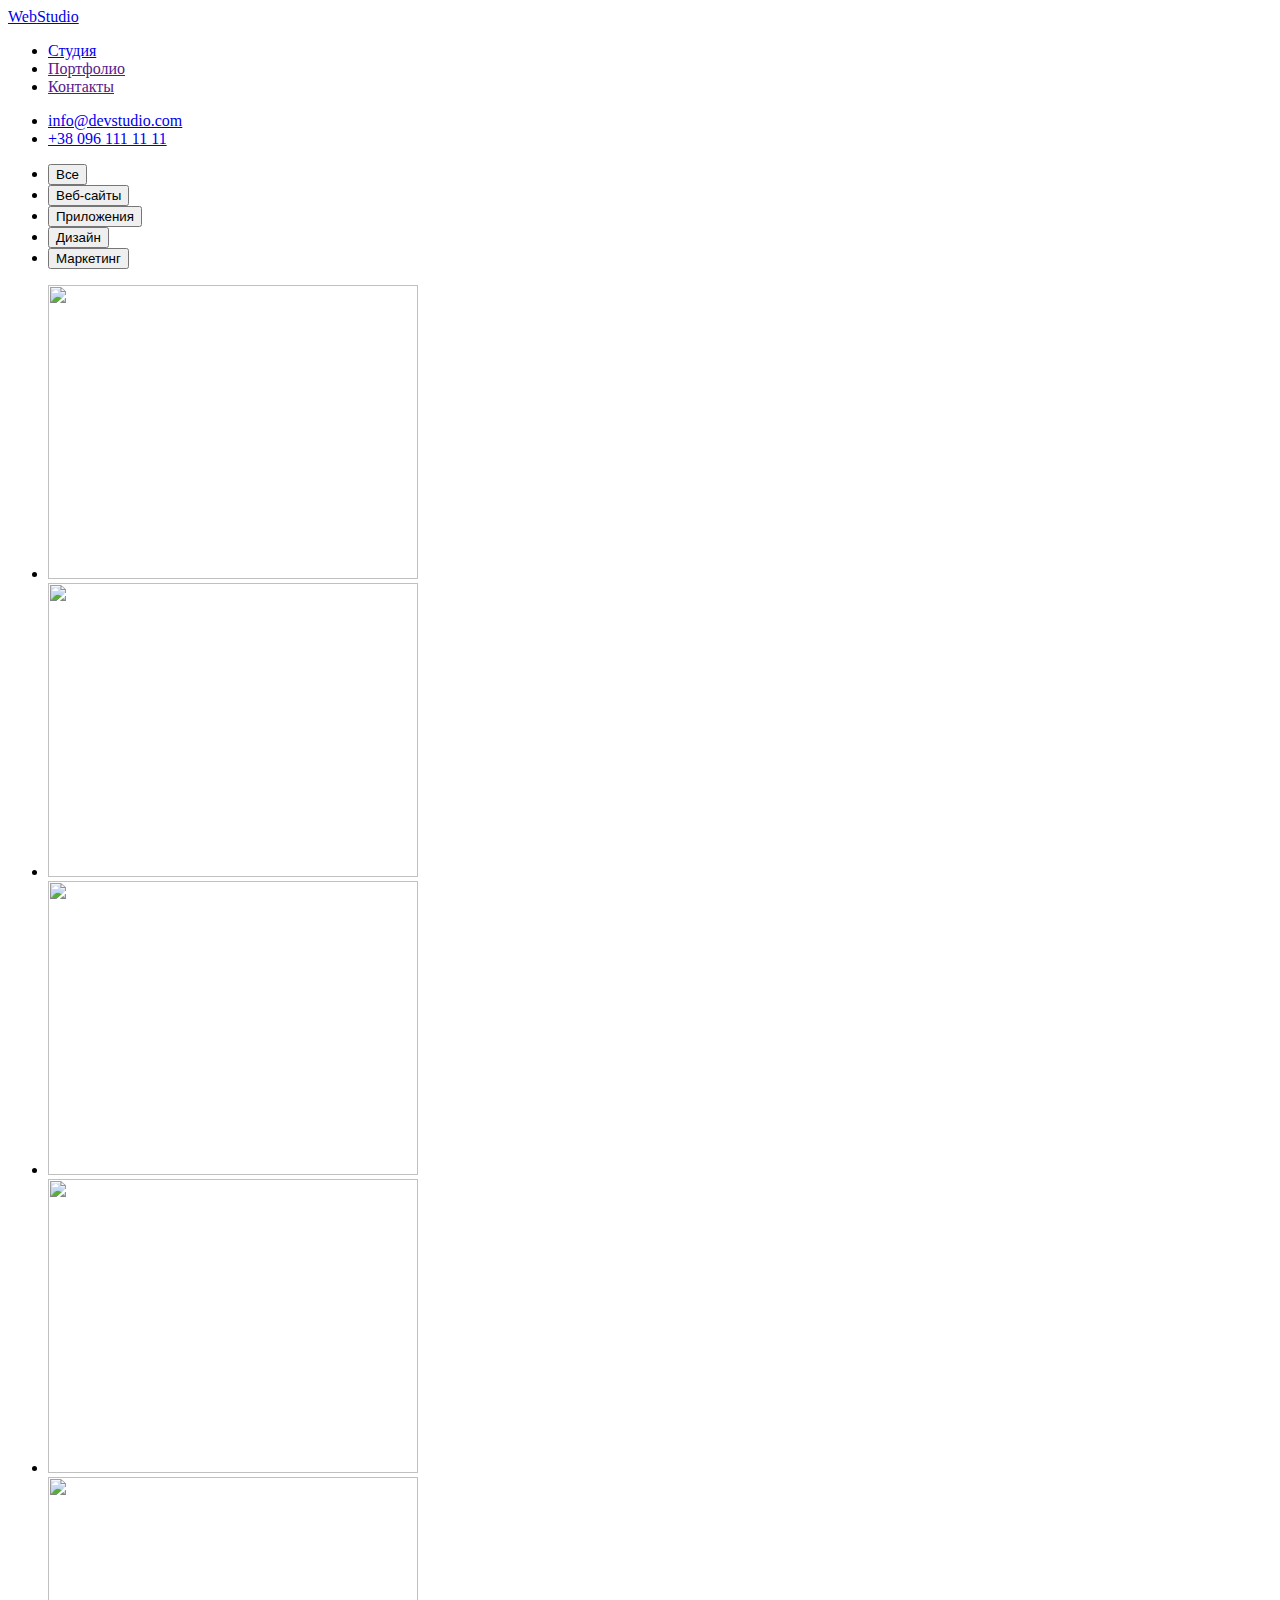
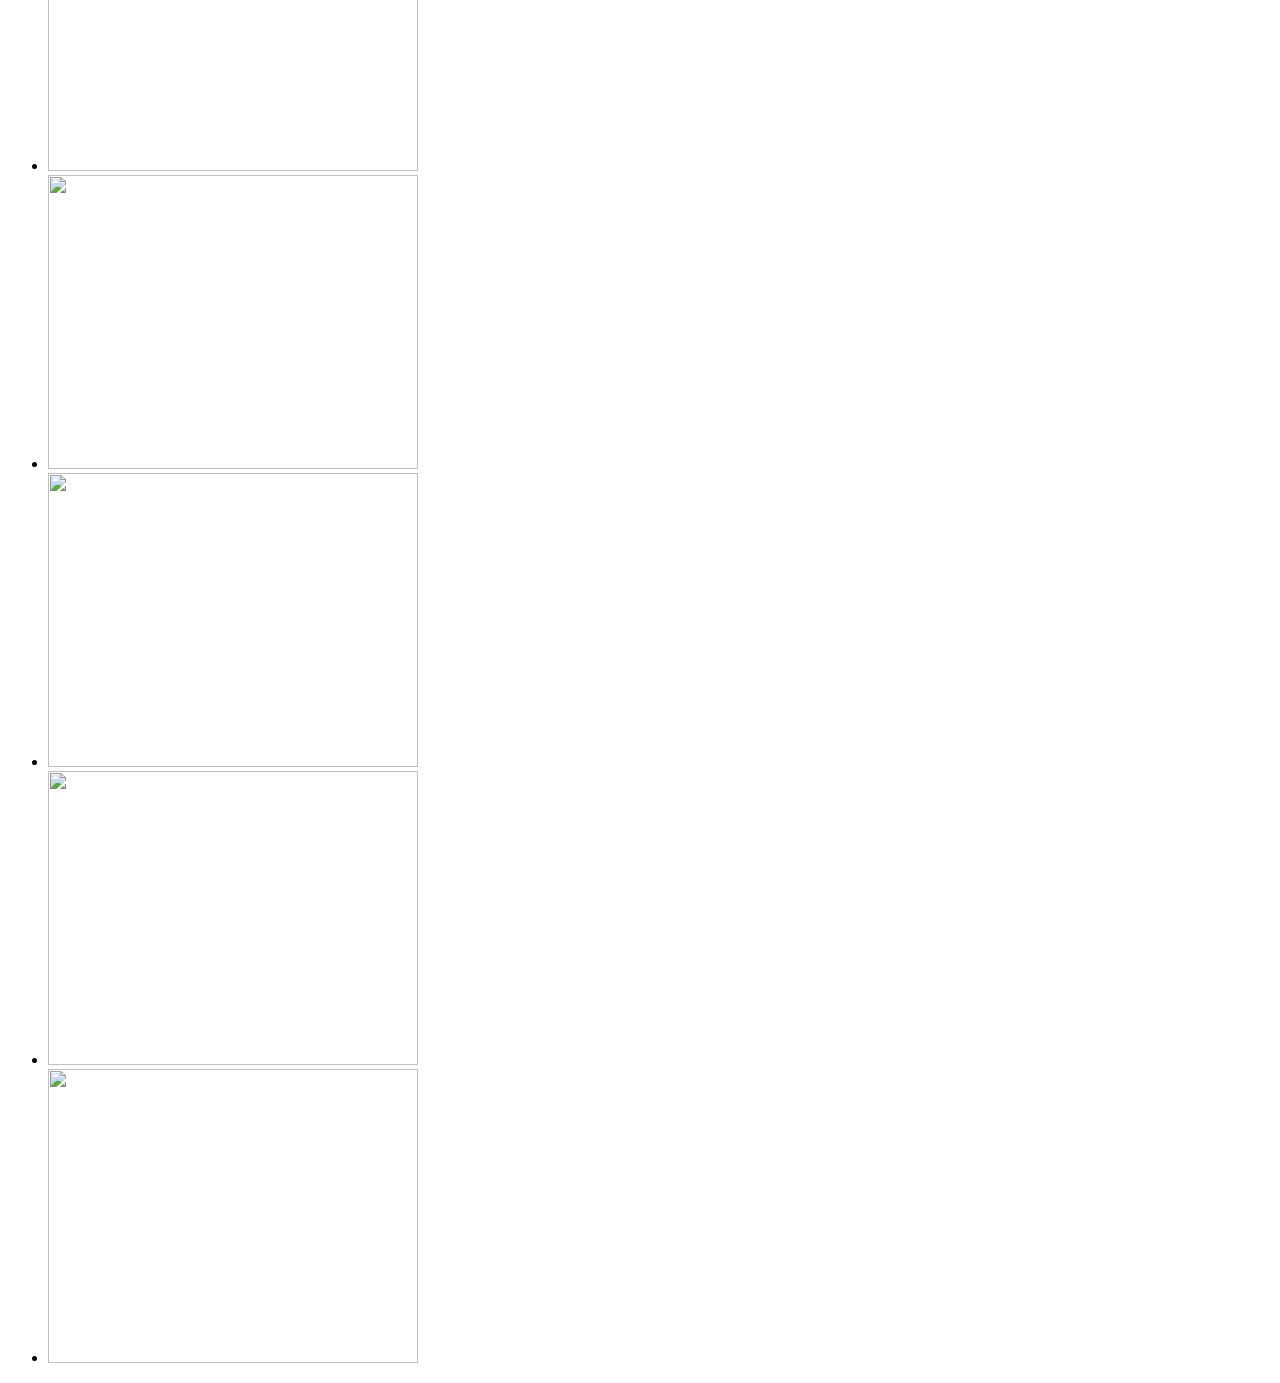
==== Portfolio.html @ c03f828f "Добавляет разметку portfolio" ====
<!DOCTYPE html>
<html lang="en">
<head>
  <meta charset="UTF-8">
  <meta http-equiv="X-UA-Compatible" content="IE=edge">
  <meta name="viewport" content="width=device-width, initial-scale=1.0">
  <title>Portfolio</title>
  <link rel="stylesheet" href="./css/styles.css"
</head>
<body>

    <!--Шапка сайта-->
    <header>
      <nav>
        <a href="./index.html" lang="en"><span>Web</span>Studio</a>
    
        <!--Навигация на другие страницы-->
        <ul>
          <li><a href="./index.html">Студия</a></li>
          <li><a href="">Портфолио</a></li>
          <li><a href="">Контакты</a></li>
        </ul>
      </nav>

        <!--Контакты-->
        <ul>
          <li><a href="mailto:info@devstudio.com">info@devstudio.com</a></li>
          <li><a href="tel:+380961111111">+38 096 111 11 11</a></li>
        </ul>
    </header>

    <!--Навигация кнопок портфолио-->
    <section>
      <ul>
        
        <li>
          <button type="button">Все</button>
        </li>
        <li>
          <button type="button">Веб-сайты</button>
        </li>
        <li>
          <button type="button">Приложения</button>
        </li>
        <li>
          <button type="button">Дизайн</button>
        </li>
        <li>
          <button type="button">Маркетинг</button>
        </li>
      </ul>
    </section>
    <!--Работы-->
    <section>
      <ul>
        <li>
          <img src="./images/Portfolio/img.jpg" alt="" width="370px" height="294px">
        </li>
        <li>
          <img src="./images/Portfolio/img-1.jpg" alt="" width="370px" height="294px">
        </li>
        <li>
          <img src="./images/Portfolio/img-2.jpg" alt="" width="370px" height="294px">  
        </li>
        <li>
          <img src="./images/Portfolio/img-3.jpg" alt="" width="370px" height="294px">
        </li>
        <li>
          <img src="./images/Portfolio/img-4.jpg" alt="" width="370px" height="294px">
        </li>
        <li>
          <img src="./images/Portfolio/img-5.jpg" alt="" width="370px" height="294px">
        </li>
        <li>
          <img src="./images/Portfolio/img-6.jpg" alt="" width="370px" height="294px">
        </li>
        <li>
          <img src="./images/Portfolio/img-7.jpg" alt="" width="370px" height="294px">
        </li>
        <li>
          <img src="./images/Portfolio/img-8.jpg" alt="" width="370px" height="294px">
        </li>
      </ul>

    </section>
  
</body>
</html>
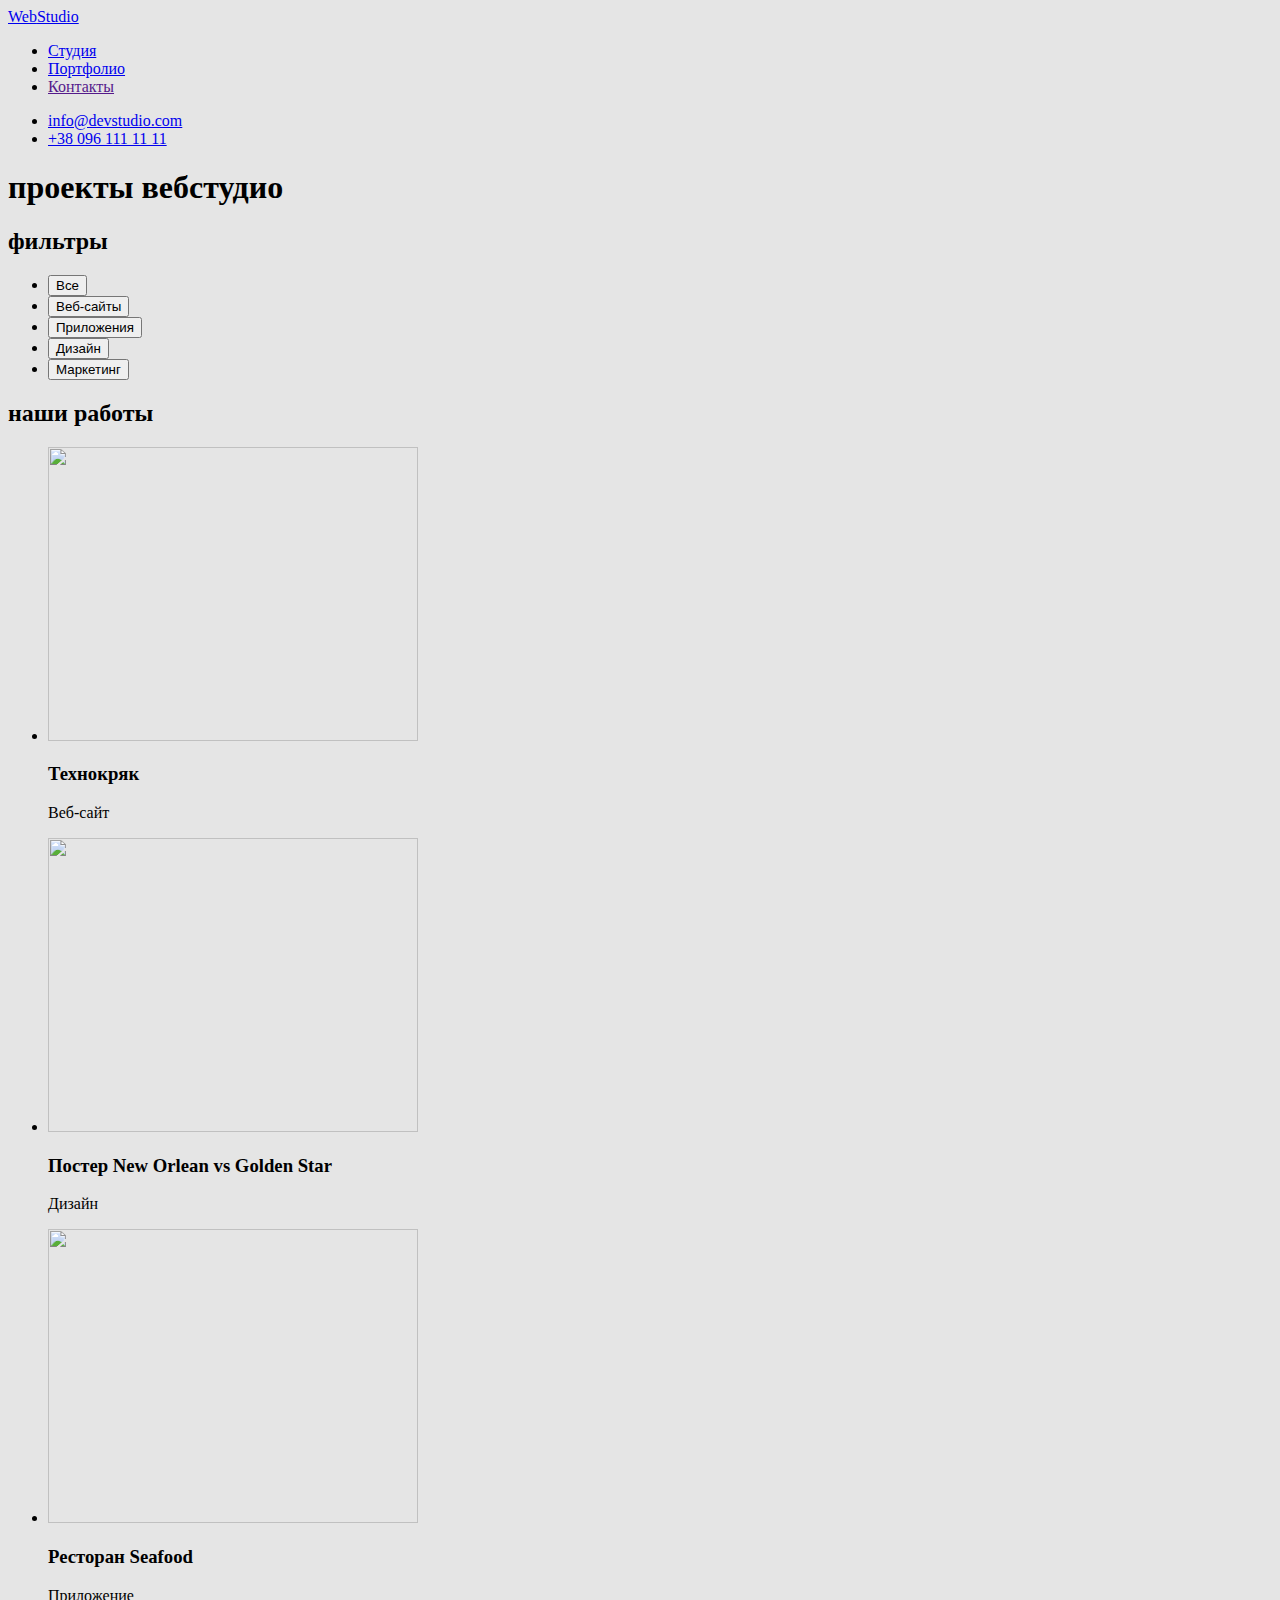
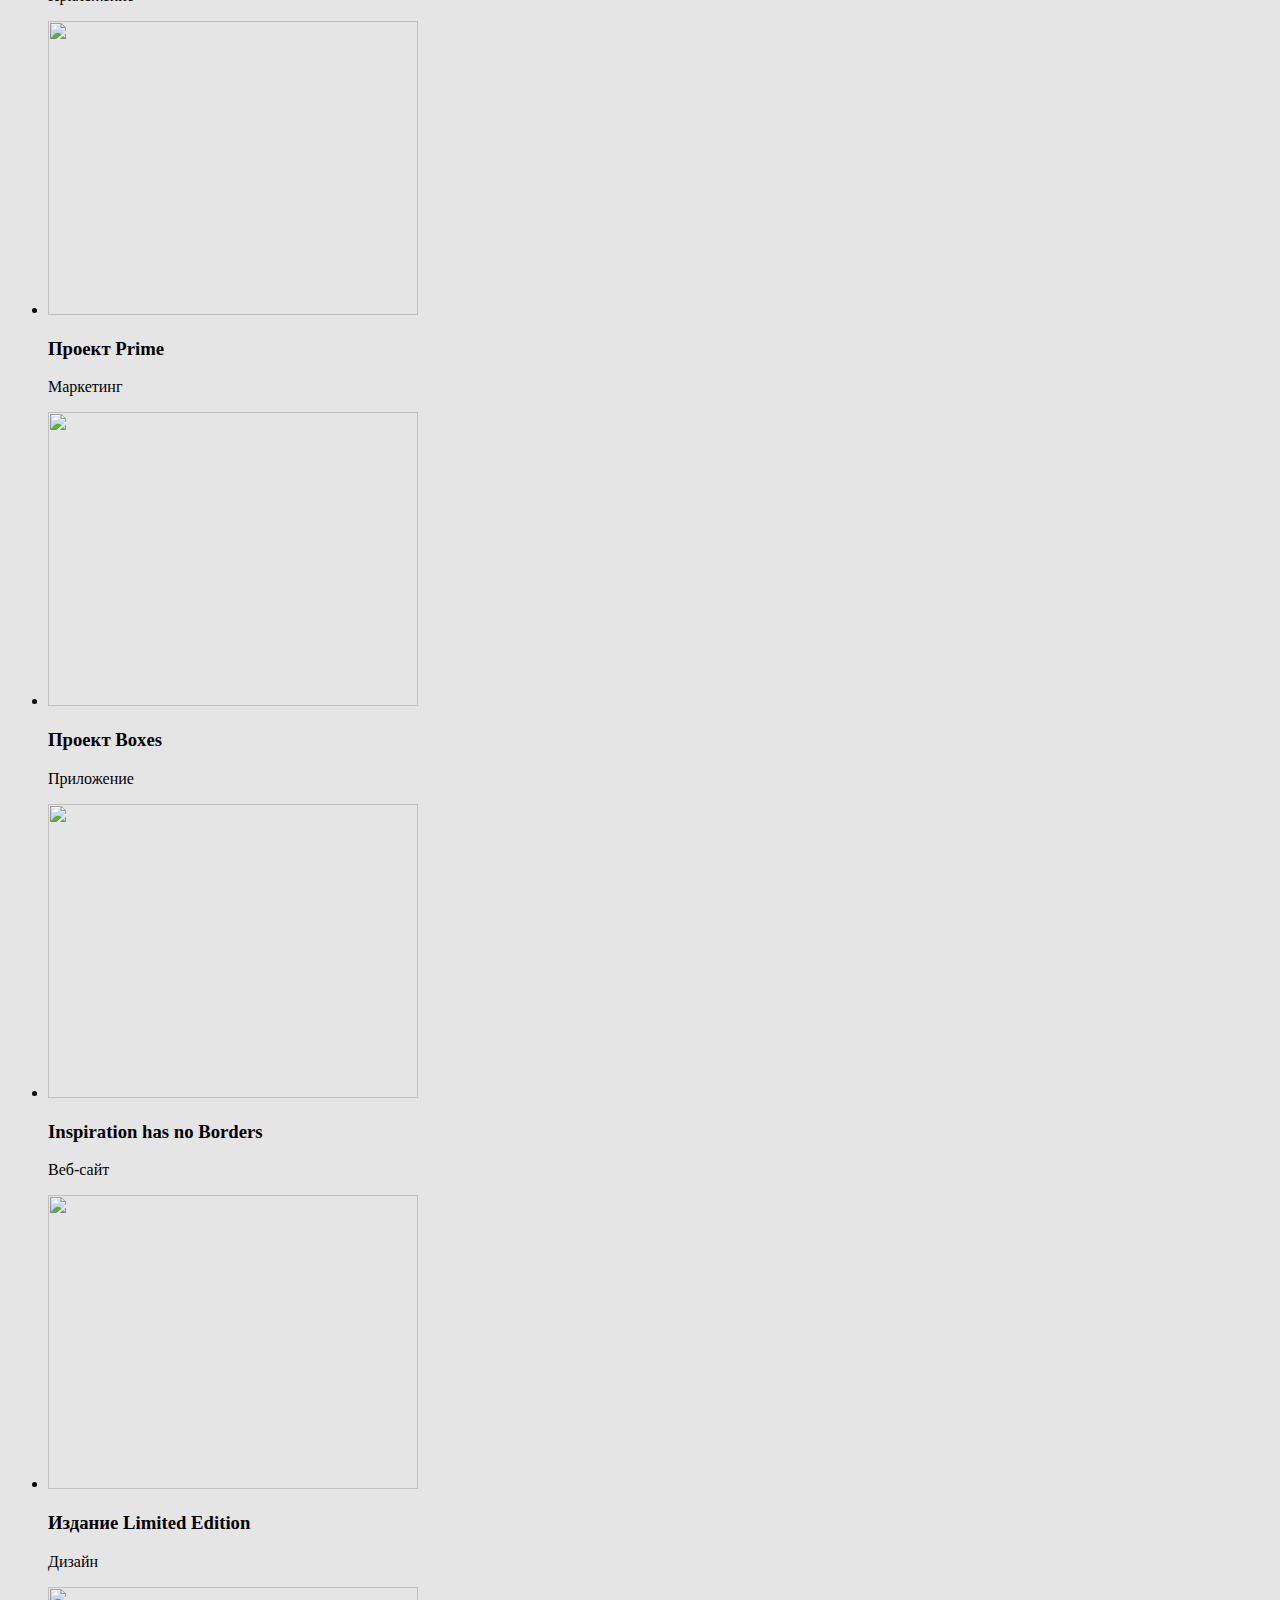
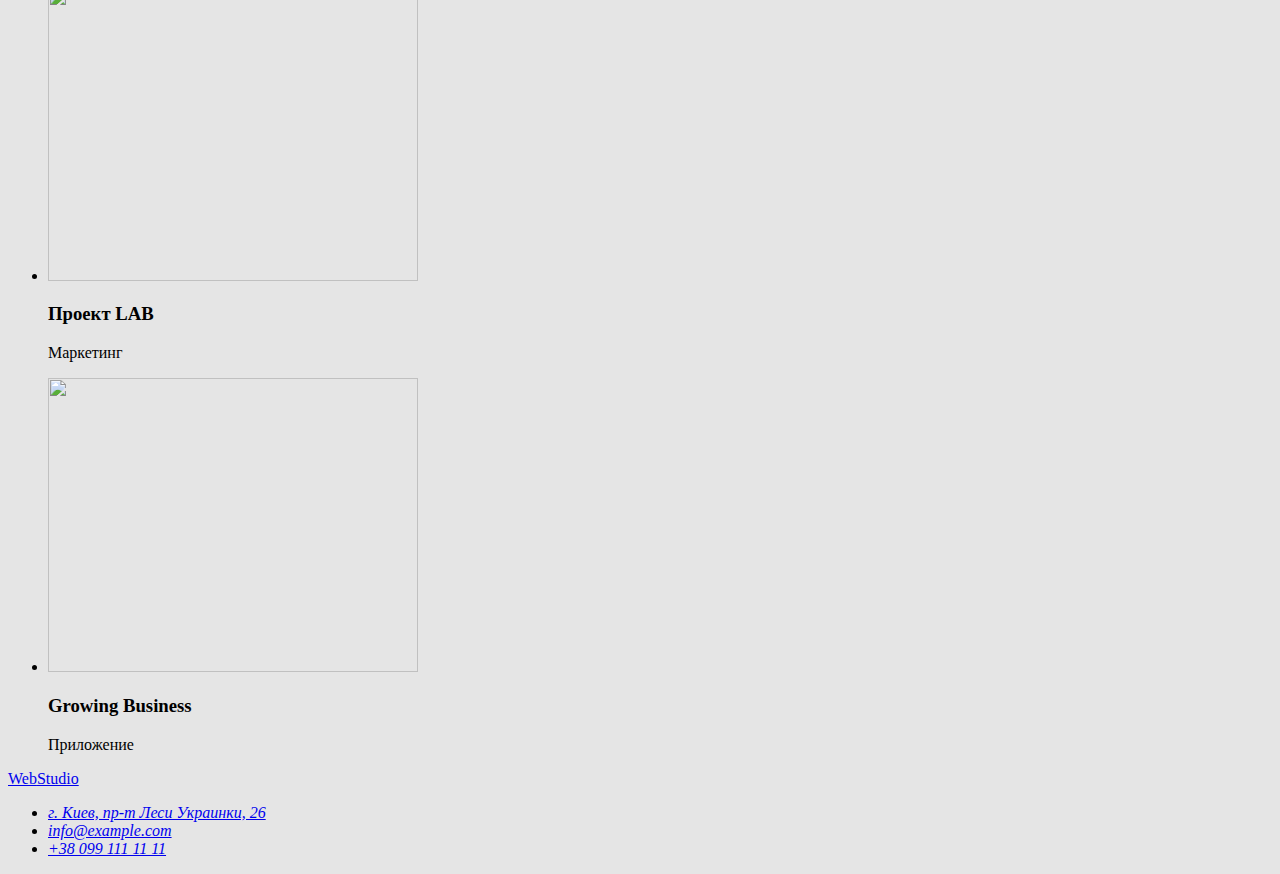
==== commit a780acdb: "fix разметки" ====
--- a/Portfolio.html
+++ b/Portfolio.html
@@ -1,88 +1,137 @@
 <!DOCTYPE html>
-<html lang="en">
-<head>
-  <meta charset="UTF-8">
-  <meta http-equiv="X-UA-Compatible" content="IE=edge">
-  <meta name="viewport" content="width=device-width, initial-scale=1.0">
-  <title>Portfolio</title>
-  <link rel="stylesheet" href="./css/styles.css"
-</head>
-<body>
-
-    <!--Шапка сайта-->
-    <header>
+<html lang="ru">
+ <head>
+   <meta charset="UTF-8">
+   <meta http-equiv="X-UA-Compatible" content="IE=edge">
+   <meta name="viewport" content="width=device-width, initial-scale=1.0">
+   <title>Portfolio</title>
+   <link rel="preconnect" href="https://fonts.gstatic.com">
+   <link href="https://fonts.googleapis.com/css2?family=Raleway:wght@700&family=Roboto:wght@400;500;700;900&display=swap"
+    rel="stylesheet">
+   <link rel="stylesheet" href="./css/styles.css">
+ </head>
+ <body>
+   <!--Шапка сайта-->
+    <header class="page-header">
       <nav>
-        <a href="./index.html" lang="en"><span>Web</span>Studio</a>
-    
+        <a href="./index.html" class="logo text" lang="en"><span>Web</span>Studio</a>
+      
         <!--Навигация на другие страницы-->
-        <ul>
-          <li><a href="./index.html">Студия</a></li>
-          <li><a href="">Портфолио</a></li>
-          <li><a href="">Контакты</a></li>
+        <ul class="site-nav list">
+          <li><a href="./index.html" class="link text">Студия</a></li>
+          <li><a href="./Portfolio.html" class="link text">Портфолио</a></li>
+          <li><a href="" class="link text">Контакты</a></li>
         </ul>
       </nav>
-
-        <!--Контакты-->
-        <ul>
-          <li><a href="mailto:info@devstudio.com">info@devstudio.com</a></li>
-          <li><a href="tel:+380961111111">+38 096 111 11 11</a></li>
-        </ul>
+      
+      <!--Контакты-->
+      <ul class="contact-header list">
+        <li><a href="mailto:info@devstudio.com" class="link text">info@devstudio.com</a></li>
+        <li><a href="tel:+380961111111" class="link text">+38 096 111 11 11</a></li>
+      </ul>
     </header>
 
-    <!--Навигация кнопок портфолио-->
-    <section>
-      <ul>
-        
-        <li>
-          <button type="button">Все</button>
-        </li>
-        <li>
-          <button type="button">Веб-сайты</button>
-        </li>
-        <li>
-          <button type="button">Приложения</button>
-        </li>
-        <li>
-          <button type="button">Дизайн</button>
-        </li>
-        <li>
-          <button type="button">Маркетинг</button>
-        </li>
-      </ul>
-    </section>
-    <!--Работы-->
-    <section>
-      <ul>
-        <li>
-          <img src="./images/Portfolio/img.jpg" alt="" width="370px" height="294px">
-        </li>
-        <li>
-          <img src="./images/Portfolio/img-1.jpg" alt="" width="370px" height="294px">
-        </li>
-        <li>
-          <img src="./images/Portfolio/img-2.jpg" alt="" width="370px" height="294px">  
-        </li>
-        <li>
-          <img src="./images/Portfolio/img-3.jpg" alt="" width="370px" height="294px">
-        </li>
-        <li>
-          <img src="./images/Portfolio/img-4.jpg" alt="" width="370px" height="294px">
-        </li>
-        <li>
-          <img src="./images/Portfolio/img-5.jpg" alt="" width="370px" height="294px">
-        </li>
-        <li>
-          <img src="./images/Portfolio/img-6.jpg" alt="" width="370px" height="294px">
-        </li>
-        <li>
-          <img src="./images/Portfolio/img-7.jpg" alt="" width="370px" height="294px">
-        </li>
-        <li>
-          <img src="./images/Portfolio/img-8.jpg" alt="" width="370px" height="294px">
-        </li>
-      </ul>
+    <main>      <!-- Hidden title -->
+      <h1 class="hidden-title">проекты вебстудио</h1>
 
-    </section>
+      <!--Portfolio navigation-->
+      <section class="nav-portfolio">
+
+        <!-- Hidden title -->
+        <h2 class="hidden-title">фильтры</h2>
+
+        <!-- Filters list -->
+        <ul class="portfolio-filters list">
+          <li>
+            <button type="button" class="button">Все</button>
+          </li>
+          <li>
+            <button type="button" class="button">Веб-сайты</button>
+          </li>
+          <li>
+            <button type="button" class="button">Приложения</button>
+          </li>
+          <li>
+            <button type="button" class="button">Дизайн</button>
+          </li>
+          <li>
+            <button type="button" class="button">Маркетинг</button>
+          </li>
+        </ul>
+
+        <!-- Hidden title -->
+        <h2 class="hidden-title">наши работы</h2>
+
+        <!-- Works list -->
+        <ul class="portfolio-works list">
+          <li>
+            <img src="./images/portfolio/img.jpg" alt="" width="370" height="294">
+            <h3 class="section-title">Технокряк</h3>
+            <p>Веб-сайт</p>
+          </li>
+          <li>
+            <img src="./images/Portfolio/img-1.jpg" alt="" width="370" height="294">
+            <h3 class="section-title">Постер New Orlean vs Golden Star</h3>
+            <p>Дизайн</p>
+          </li>
+          <li>
+            <img src="./images/Portfolio/img-2.jpg" alt="" width="370" height="294">
+            <h3 class="section-title">Ресторан Seafood</h3>
+            <p>Приложение</p>  
+          </li>
+          <li>
+            <img src="./images/Portfolio/img-3.jpg" alt="" width="370" height="294">
+            <h3 class="section-title">Проект Prime</h3>
+            <p>Маркетинг</p>
+          </li>
+          <li>
+            <img src="./images/Portfolio/img-4.jpg" alt="" width="370" height="294">
+            <h3 class="section-title">Проект Boxes</h3>
+            <p>Приложение</p>
+          </li>
+          <li>
+            <img src="./images/Portfolio/img-5.jpg" alt="" width="370" height="294">
+            <h3 class="section-title">Inspiration has no Borders</h3>
+            <p>Веб-сайт</p>
+          </li>
+          <li>
+            <img src="./images/Portfolio/img-6.jpg" alt="" width="370" height="294">
+            <h3 class="section-title">Издание Limited Edition</h3>
+            <p>Дизайн</p>
+          </li>
+          <li>
+            <img src="./images/Portfolio/img-7.jpg" alt="" width="370" height="294">
+            <h3 class="section-title">Проект LAB</h3>
+            <p>Маркетинг</p>
+          </li>
+          <li>
+            <img src="./images/Portfolio/img-8.jpg" alt="" width="370" height="294">
+            <h3 class="section-title">Growing Business</h3>
+            <p>Приложение</p>
+          </li>
+        </ul>
+      </section>
+    </main>
+
+    <!-- footer -->
+    <footer class="footer">
+      <a href="./index.html" class="logo text" lang="en"><span>Web</span>Studio</a>
+      <address class="address">
+        <ul class="footer-contacts list">
+          <li>
+            <a href="https://goo.gl/maps/fqdsJeKu8w5rpEoA8" class="our-address text" target="_blank" rel="noopener noreferrer">г.
+              Киев, пр-т Леси
+              Украинки, 26</a>
+          </li>
+          <li>
+            <a href="mailto:info@example.com" class="link text">info@example.com</a>
+          </li>
+          <li>
+            <a href="tel:+380991111111" class="link text">+38 099 111 11 11</a>
+          </li>
+        </ul>
+      </address>
+    </footer>
   
-</body>
+ </body>
 </html>--- a/css/styles.css
+++ b/css/styles.css
@@ -0,0 +1,8 @@
+body {
+  background-color: #e5e5e5;
+}
+/*основной цвет текста #212121*/
+/*вторичный цвет текста #757575*/
+/*белый #FFFFFF*/
+/*вторичный белый rgba(255, 255, 255, 0.6)*/
+/*акцент #2196F3*/
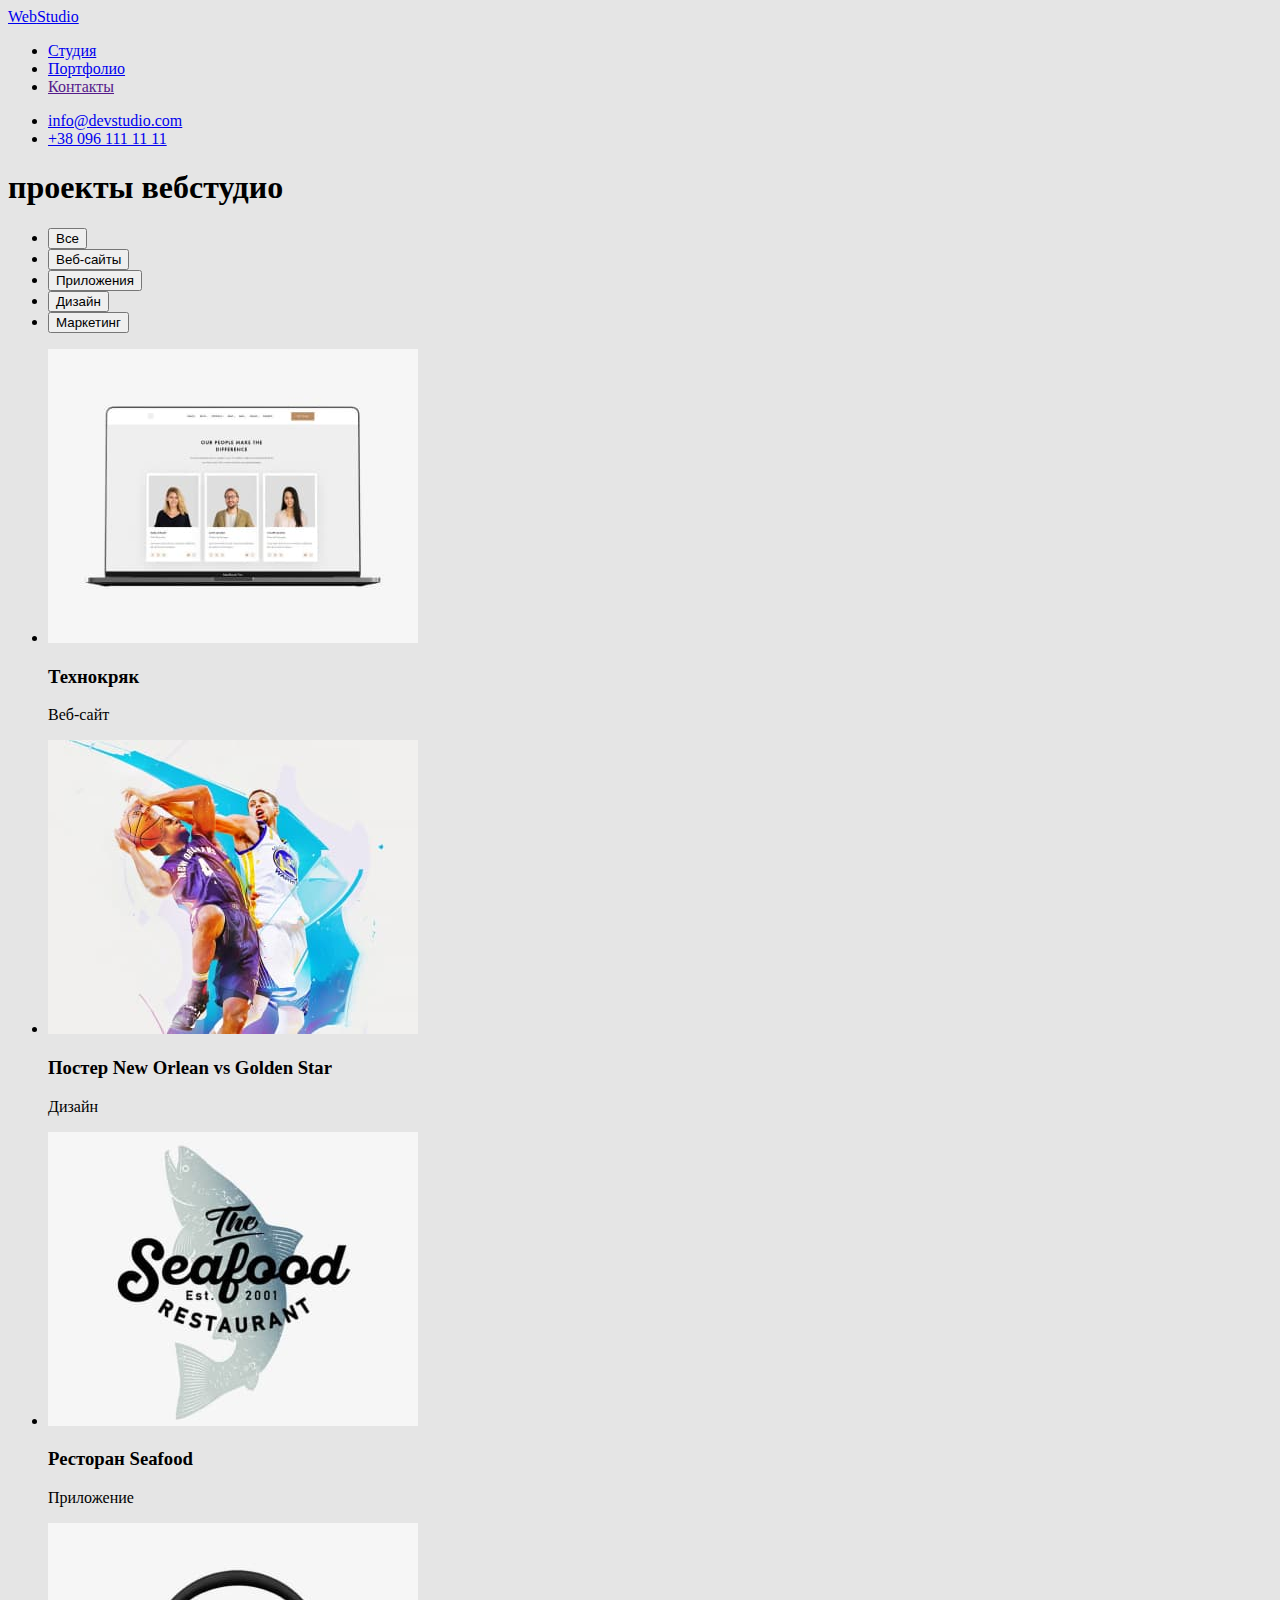
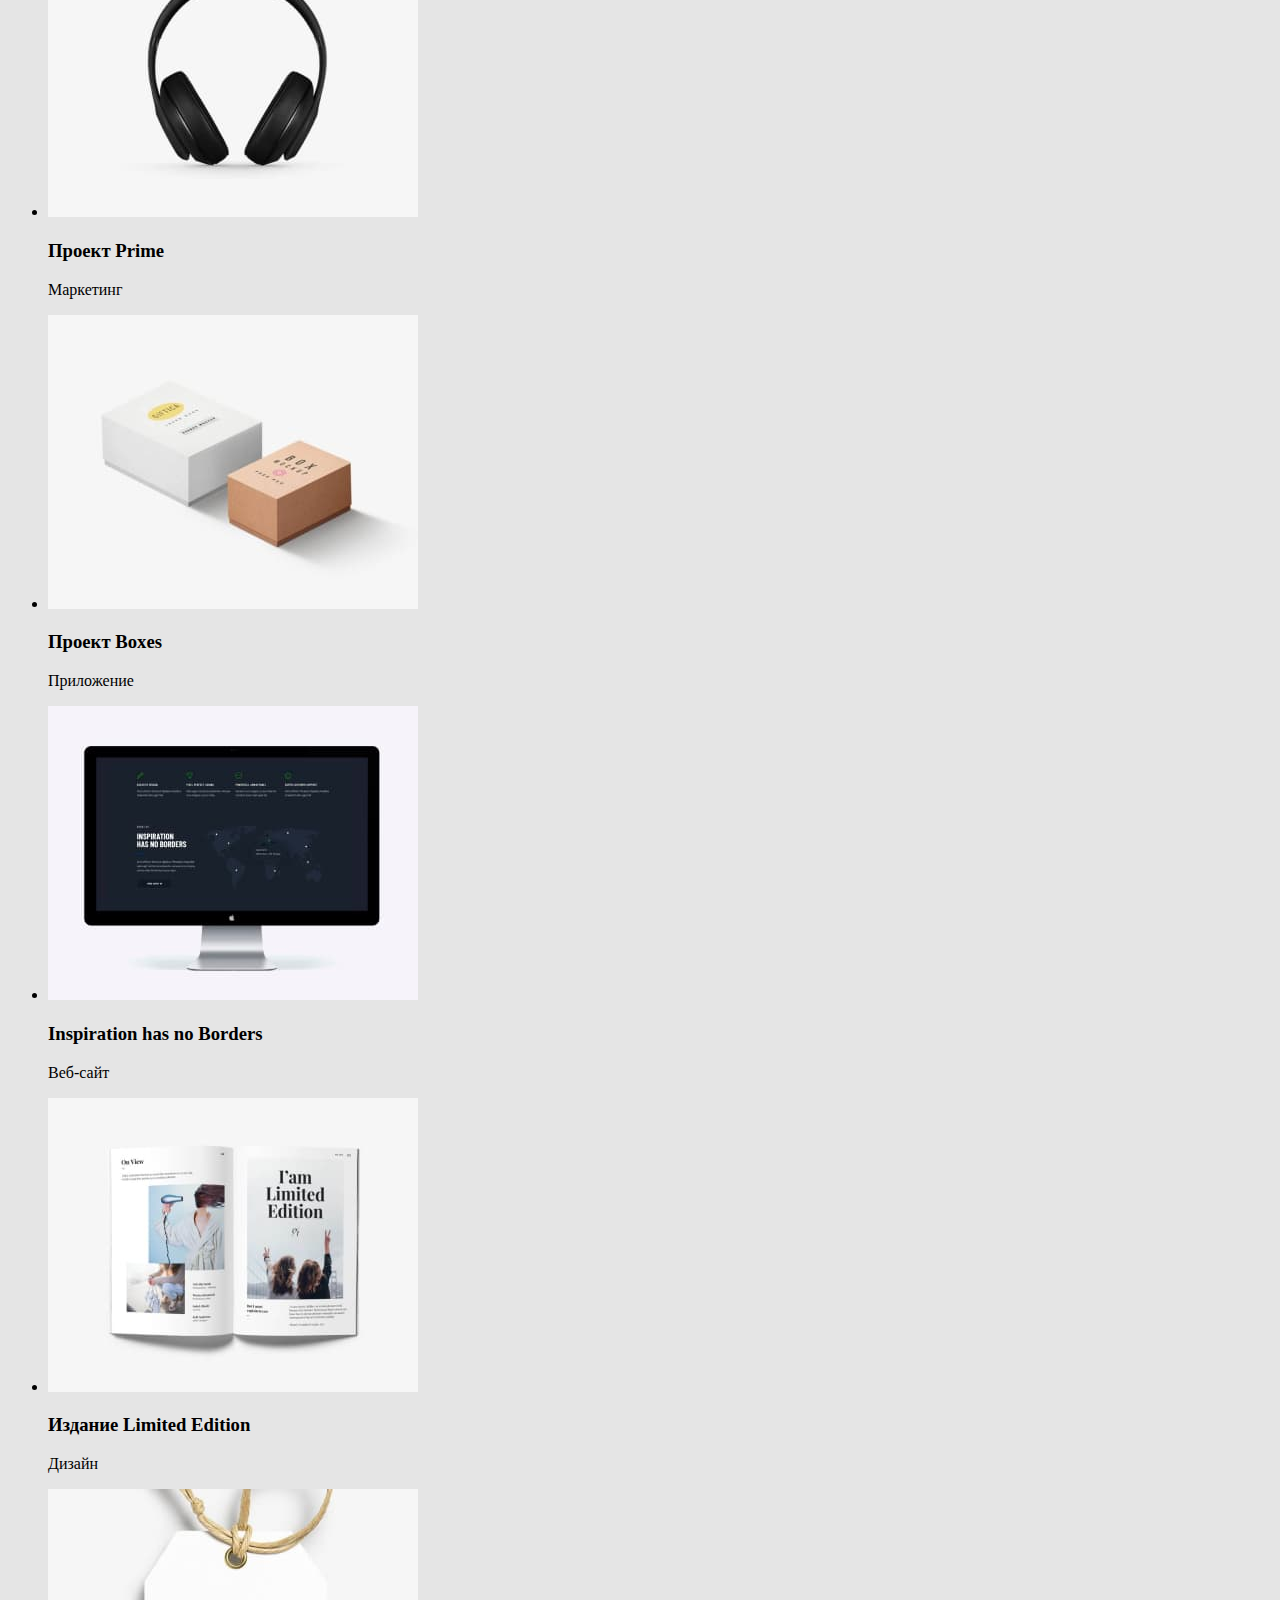
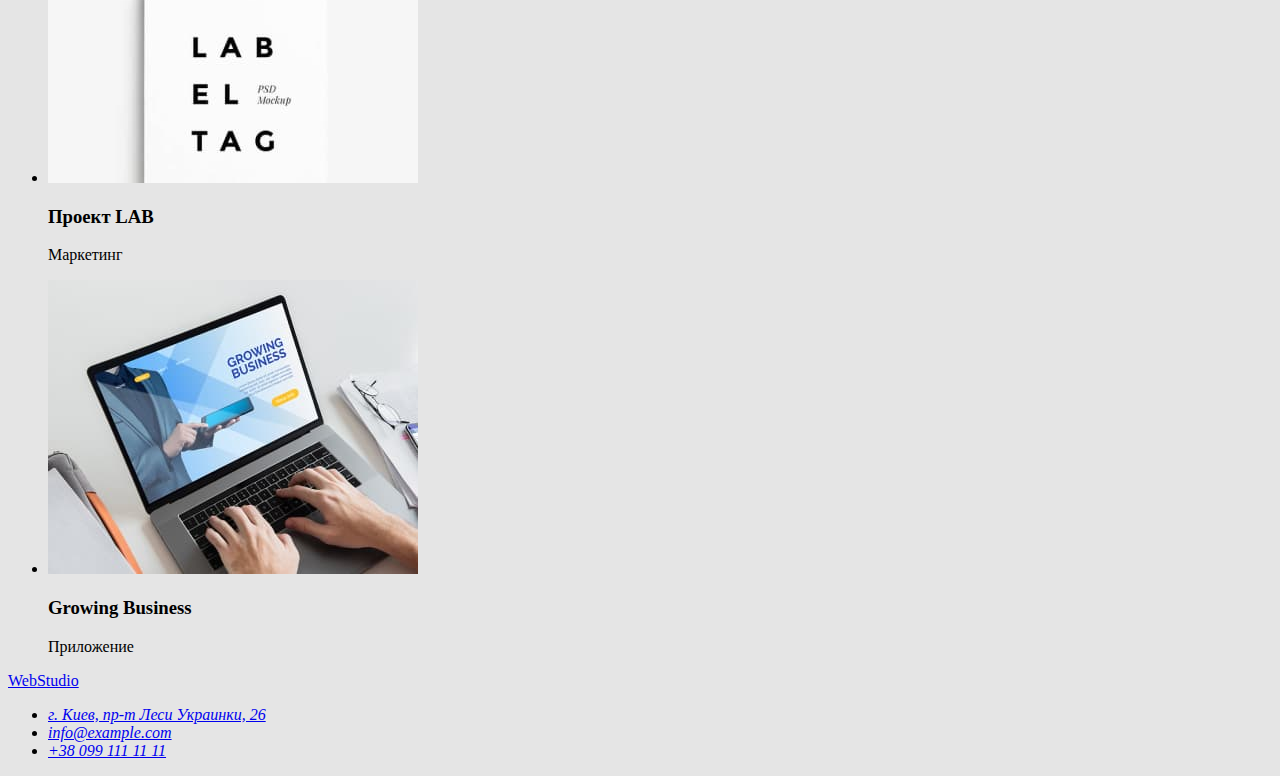
==== commit 77359bd6: "Изменяет путь к изображениям" ====
--- a/Portfolio.html
+++ b/Portfolio.html
@@ -11,12 +11,11 @@
    <link rel="stylesheet" href="./css/styles.css">
  </head>
  <body>
-   <!--Шапка сайта-->
-    <header class="page-header">
+   <header class="page-header">
       <nav>
         <a href="./index.html" class="logo text" lang="en"><span>Web</span>Studio</a>
       
-        <!--Навигация на другие страницы-->
+        <!--Site navigation-->
         <ul class="site-nav list">
           <li><a href="./index.html" class="link text">Студия</a></li>
           <li><a href="./Portfolio.html" class="link text">Портфолио</a></li>
@@ -24,23 +23,21 @@
         </ul>
       </nav>
       
-      <!--Контакты-->
+      <!--Contacts-->
       <ul class="contact-header list">
         <li><a href="mailto:info@devstudio.com" class="link text">info@devstudio.com</a></li>
         <li><a href="tel:+380961111111" class="link text">+38 096 111 11 11</a></li>
       </ul>
     </header>
+     <main>
 
-    <main>      <!-- Hidden title -->
-      <h1 class="hidden-title">проекты вебстудио</h1>
+      <!--Hidden title-->
+      <h1 class="visually-hidden">проекты вебстудио</h1>
 
       <!--Portfolio navigation-->
       <section class="nav-portfolio">
-
-        <!-- Hidden title -->
-        <h2 class="hidden-title">фильтры</h2>
-
-        <!-- Filters list -->
+        
+        <!--Filters-->
         <ul class="portfolio-filters list">
           <li>
             <button type="button" class="button">Все</button>
@@ -58,62 +55,57 @@
             <button type="button" class="button">Маркетинг</button>
           </li>
         </ul>
-
-        <!-- Hidden title -->
-        <h2 class="hidden-title">наши работы</h2>
-
-        <!-- Works list -->
+        
+        <!--Works list-->
         <ul class="portfolio-works list">
           <li>
-            <img src="./images/portfolio/img.jpg" alt="" width="370" height="294">
+            <img src="./images/portfolio/img1.jpg" alt="страница сайта на макбуке" width="370" height="294">
             <h3 class="section-title">Технокряк</h3>
             <p>Веб-сайт</p>
           </li>
           <li>
-            <img src="./images/Portfolio/img-1.jpg" alt="" width="370" height="294">
+            <img src="./images/portfolio/img2.jpg" alt="противостояние двух баскетболистов" width="370" height="294">
             <h3 class="section-title">Постер New Orlean vs Golden Star</h3>
             <p>Дизайн</p>
           </li>
           <li>
-            <img src="./images/Portfolio/img-2.jpg" alt="" width="370" height="294">
+            <img src="./images/portfolio/img3.jpg" alt="логотип ресторана" width="370" height="294">
             <h3 class="section-title">Ресторан Seafood</h3>
             <p>Приложение</p>  
           </li>
           <li>
-            <img src="./images/Portfolio/img-3.jpg" alt="" width="370" height="294">
+            <img src="./images/portfolio/img4.jpg" alt="наушники" width="370" height="294">
             <h3 class="section-title">Проект Prime</h3>
             <p>Маркетинг</p>
           </li>
           <li>
-            <img src="./images/Portfolio/img-4.jpg" alt="" width="370" height="294">
+            <img src="./images/portfolio/img5.jpg" alt="два бокса с аббревиатурой" width="370" height="294">
             <h3 class="section-title">Проект Boxes</h3>
             <p>Приложение</p>
           </li>
           <li>
-            <img src="./images/Portfolio/img-5.jpg" alt="" width="370" height="294">
+            <img src="./images/portfolio/img6.jpg" alt="страница сайта" width="370" height="294">
             <h3 class="section-title">Inspiration has no Borders</h3>
             <p>Веб-сайт</p>
           </li>
           <li>
-            <img src="./images/Portfolio/img-6.jpg" alt="" width="370" height="294">
+            <img src="./images/portfolio/img7.jpg" alt="журнал" width="370" height="294">
             <h3 class="section-title">Издание Limited Edition</h3>
             <p>Дизайн</p>
           </li>
           <li>
-            <img src="./images/Portfolio/img-7.jpg" alt="" width="370" height="294">
+            <img src="./images/portfolio/img8.jpg" alt="бирка с аббревиатурой" width="370" height="294">
             <h3 class="section-title">Проект LAB</h3>
             <p>Маркетинг</p>
           </li>
           <li>
-            <img src="./images/Portfolio/img-8.jpg" alt="" width="370" height="294">
+            <img src="./images/portfolio/img9.jpg" alt="человек пользуется ноутбуком" width="370" height="294">
             <h3 class="section-title">Growing Business</h3>
             <p>Приложение</p>
           </li>
         </ul>
       </section>
     </main>
-
-    <!-- footer -->
     <footer class="footer">
       <a href="./index.html" class="logo text" lang="en"><span>Web</span>Studio</a>
       <address class="address">
@@ -132,6 +124,5 @@
         </ul>
       </address>
     </footer>
-  
- </body>
+  </body>
 </html>